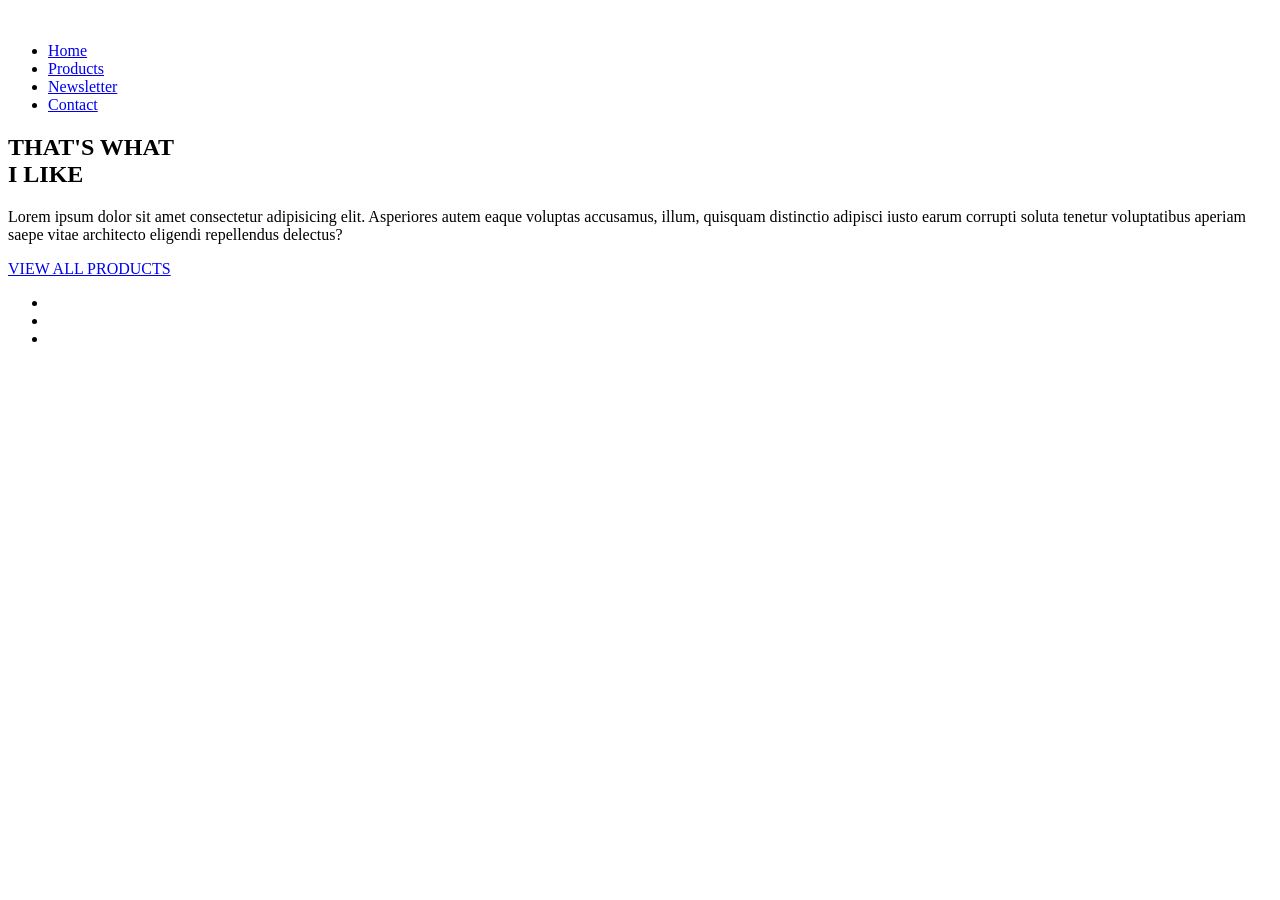
==== index.html @ 518f2441 "[UPDATE] Insere as pastas e imgs do projeto" ====
<!DOCTYPE html>
<html lang="en">
<head>
    <meta charset="UTF-8">
    <meta http-equiv="X-UA-Compatible" content="IE=edge">
    <meta name="viewport" content="width=device-width, initial-scale=1.0">
    <link rel="stylesheet" href="style.css">
    <title>Document</title>
</head>
<body>
    <section>
        <div class="circle"></div>
        <header>
            <a href="#"><img src="img/logo.png" alt="" class="logo"></a>
            <nav class="navegation">
                <ul>
                    <li><a href="#">Home</a></li>
                    <li><a href="#">Products</a></li>
                    <li><a href="#">Newsletter</a></li>
                    <li><a href="#">Contact</a></li>
                </ul>
            </nav>
        </header>
        <div class="content">
            <div class="text">
                <h2>THAT'S WHAT <br><span>I LIKE</span></h2>
                <p>Lorem ipsum dolor sit amet consectetur adipisicing elit. Asperiores autem eaque voluptas accusamus, illum, quisquam distinctio adipisci iusto earum corrupti soluta tenetur voluptatibus aperiam saepe vitae architecto eligendi repellendus delectus?</p>
                <a href="#">VIEW ALL PRODUCTS</a>
            </div>
        </div>
        <ul class="icons">
            <li><a href="#"><img src="img/facebook.png" alt=""></a></li>
            <li><a href="#"><img src="img/twitter.png" alt=""></a></li>
            <li><a href="#"><img src="img/instagram.png" alt=""></a></li>
        </ul>
        <div class="boxImg">
            <img src="img/cocacola1.png" alt="" class="img1">
            <img src="img/cocacola2.png" alt="" class="img2">
            <img src="img/cocacola3.png" alt="" class="img3">
            <img src="img/cocacola4.png" alt="" class="img4">
        </div>
    </section>
</body>
</html>
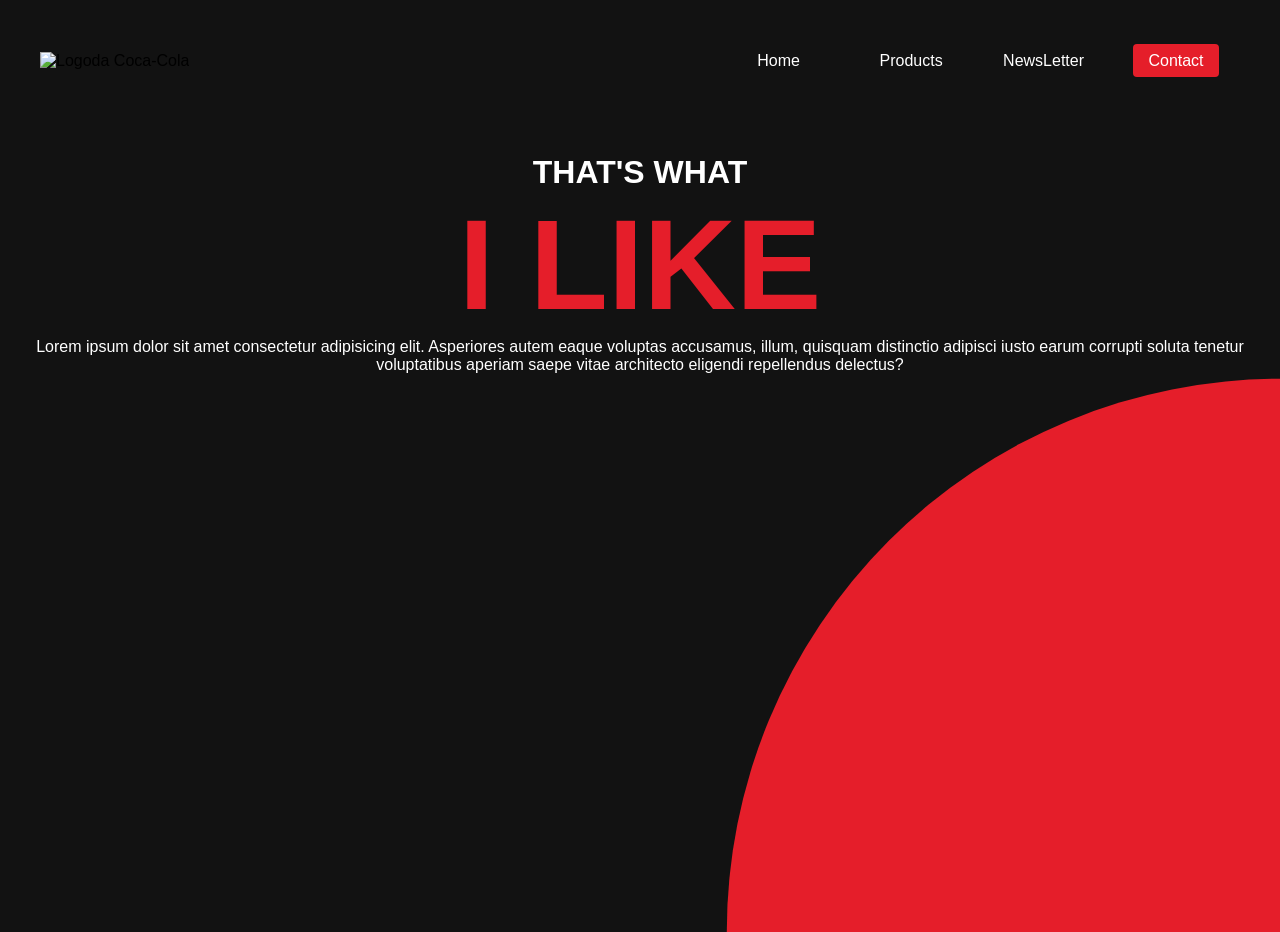
==== commit 73c44359: "Add files via upload HTML, CSS E JS referente a versão mobile-first do projeto!" ====
--- a/index.html
+++ b/index.html
@@ -1,44 +1,68 @@
-<!DOCTYPE html>
-<html lang="en">
-<head>
-    <meta charset="UTF-8">
-    <meta http-equiv="X-UA-Compatible" content="IE=edge">
-    <meta name="viewport" content="width=device-width, initial-scale=1.0">
-    <link rel="stylesheet" href="style.css">
-    <title>Document</title>
-</head>
-<body>
-    <section>
-        <div class="circle"></div>
-        <header>
-            <a href="#"><img src="img/logo.png" alt="" class="logo"></a>
-            <nav class="navegation">
-                <ul>
-                    <li><a href="#">Home</a></li>
-                    <li><a href="#">Products</a></li>
-                    <li><a href="#">Newsletter</a></li>
-                    <li><a href="#">Contact</a></li>
-                </ul>
-            </nav>
-        </header>
-        <div class="content">
-            <div class="text">
-                <h2>THAT'S WHAT <br><span>I LIKE</span></h2>
-                <p>Lorem ipsum dolor sit amet consectetur adipisicing elit. Asperiores autem eaque voluptas accusamus, illum, quisquam distinctio adipisci iusto earum corrupti soluta tenetur voluptatibus aperiam saepe vitae architecto eligendi repellendus delectus?</p>
-                <a href="#">VIEW ALL PRODUCTS</a>
-            </div>
-        </div>
-        <ul class="icons">
-            <li><a href="#"><img src="img/facebook.png" alt=""></a></li>
-            <li><a href="#"><img src="img/twitter.png" alt=""></a></li>
-            <li><a href="#"><img src="img/instagram.png" alt=""></a></li>
-        </ul>
-        <div class="boxImg">
-            <img src="img/cocacola1.png" alt="" class="img1">
-            <img src="img/cocacola2.png" alt="" class="img2">
-            <img src="img/cocacola3.png" alt="" class="img3">
-            <img src="img/cocacola4.png" alt="" class="img4">
-        </div>
-    </section>
-</body>
-</html>
+<!DOCTYPE html>
+<html lang="en">
+<head>
+    <meta charset="UTF-8">
+    <meta http-equiv="X-UA-Compatible" content="IE=edge">
+    <meta name="viewport" content="width=device-width, initial-scale=1.0">
+    <title>Coca-Cola / Landing Page</title>
+    <link rel="stylesheet" href="style.css">
+</head>
+<body> 
+    <div class="box">
+        <div class="circle"></div>
+    
+    <header>
+        <div class="navbar">
+            <div class="container flex-nav">
+                <div class="nav-header">
+                    <img src="Assets/logo.png" alt="Logoda Coca-Cola">
+                    <button class="nav-toggle" id="navToggle">
+                        <i class="fas fa-bars"></i>
+                    </button>
+                </div>
+
+            <nav class="nav-links" id="nav-links">
+                <ul>
+                    <li class="nav-link"><a href="#">Home</a></li>
+                    <li class="nav-link"><a href="#">Products</a></li>
+                    <li class="nav-link"><a href="#">NewsLetter</a></li>
+                    <li class="nav-link"><a href="#"><span>Contact</span></a></li>
+                </ul>
+            </nav>
+            </div>
+        </div>
+    </header>
+
+    <main>
+        <section>
+            <div class="main-box">
+
+                <div class="text">
+                    <h2> that's what <br> <span>i like</span> </h2>
+                    <p>Lorem ipsum dolor sit amet consectetur adipisicing elit. Asperiores autem eaque voluptas accusamus, illum, quisquam distinctio adipisci iusto earum corrupti soluta tenetur voluptatibus aperiam saepe vitae architecto eligendi repellendus delectus?</p>
+           
+                </div>
+            </div>
+        </section>
+
+        <section>
+            <div class="main-box">
+                <div class="img-box">
+                    <img src="Assets/cocacola1.png" class="img1" alt="">
+                    <img src="Assets/cocacola2.png" class="img2" alt="">
+                    <img src="Assets/cocacola3.png" class="img3" alt="">
+                    <img src="Assets/cocacola4.png" class="img4" alt="">
+                </div>
+            </div>
+        </section>
+    </main>
+
+
+    </div>      
+    
+    
+
+    <script src="index.js"></script>
+    
+</body>
+</html>
--- a/style.css
+++ b/style.css
@@ -0,0 +1,186 @@
+@import url('https://fonts.googleapis.com/css2?family=Poppins:wght@200;300;400;500;600;700;800;900&display=swap');
+@import url("https://cdnjs.cloudflare.com/ajax/libs/font-awesome/5.15.3/css/all.min.css");
+
+
+:root {
+    --background: #121212;
+    --text: #fff;
+    --red: #e51e2a;
+}
+
+*{
+    margin: 0;
+    padding: 0;
+    box-sizing: border-box;
+    font-family: 'Poppins', sans-serif;
+    background-color: var(--background);
+
+}
+
+.box {
+    position: relative;
+    height: 100vh;
+}
+
+.circle{
+    top: 0;
+    left: 0;
+    width: 100%;
+    height: 100%;
+    background: var(--red);
+    clip-path: circle(50% at bottom right);
+    z-index: 0;
+    position: absolute;
+
+}
+
+
+.container {
+  max-width: 3000px;
+  margin: 0 auto;
+  padding: 20px 40px;
+}
+
+a {
+  color: var(--text);
+  text-decoration: none;
+}
+
+.nav-link {
+  list-style: none;
+  margin: 20px 0;
+  border-bottom: 2px solid var(--text);
+  width: 8rem;
+}
+
+/* Navbar */
+.navbar {
+  width: 100%;
+}
+
+.flex-nav {
+  display: flex;
+  flex-direction: column;
+}
+
+.nav-header {
+  display: flex;
+  justify-content: space-between;
+  align-items: center;
+}
+
+.nav-toggle {
+  border: transparent;
+  background: transparent;
+  color: white;
+  font-size: 1.5rem;
+}
+
+.nav-links {
+  height: 0;
+  overflow: hidden;
+}
+
+.nav-open {
+  height: 100vh;
+}
+
+/*main*/
+h2 {
+    color: var(--text);
+    text-transform: uppercase;
+    text-align: center;
+    margin-top: 2em;
+    font-size: 2em;
+ 
+}
+
+h2 span {
+    color: var(--red);
+    font-size: 4em;
+}
+p{
+    color: #fff;
+    text-align: center;
+    position: absolute;
+    background-color: transparent;
+}
+
+ /*imagens*/
+.img-box{
+    margin:10em 1em auto 1em;
+    z-index: 1;
+    position: relative;
+    background-color: transparent;
+    justify-content: right;
+    
+}
+
+.img1{
+    transform: rotate(-15deg);
+    width: 80px;
+}
+
+.img2{
+    transform: rotate(5deg);
+    width: 80px;
+}
+.img3{
+    transform:rotate(15deg);
+    width: 80px;
+}
+.img4{
+    transform: rotate(-15deg);
+    width: 80px;
+}
+
+
+
+/*responsive*/
+@media only screen and (min-width: 900px) {
+
+.container {
+  max-width: 3000px;
+  margin: 2em auto;
+  padding: 20px 40px;
+}
+
+  .nav-toggle {
+    display: none;
+  }
+
+  .nav-header {
+    display: block;
+  }
+
+  .flex-nav {
+    flex-direction: row;
+    justify-content: space-between;
+    align-items: center;
+    padding: 0 40px;
+  }
+
+  .nav-links {
+    height: auto;
+  }
+
+  ul {
+    text-align: center;
+  }
+
+  .nav-link {
+    display: inline-block;
+    border-bottom: none;
+  }
+
+  .nav-links span {
+    background: var(--red);
+    padding: 8px 15px;
+    border-radius: 4px;
+    transition: 0.3s ease-in-out;
+  }
+
+    
+
+
+}
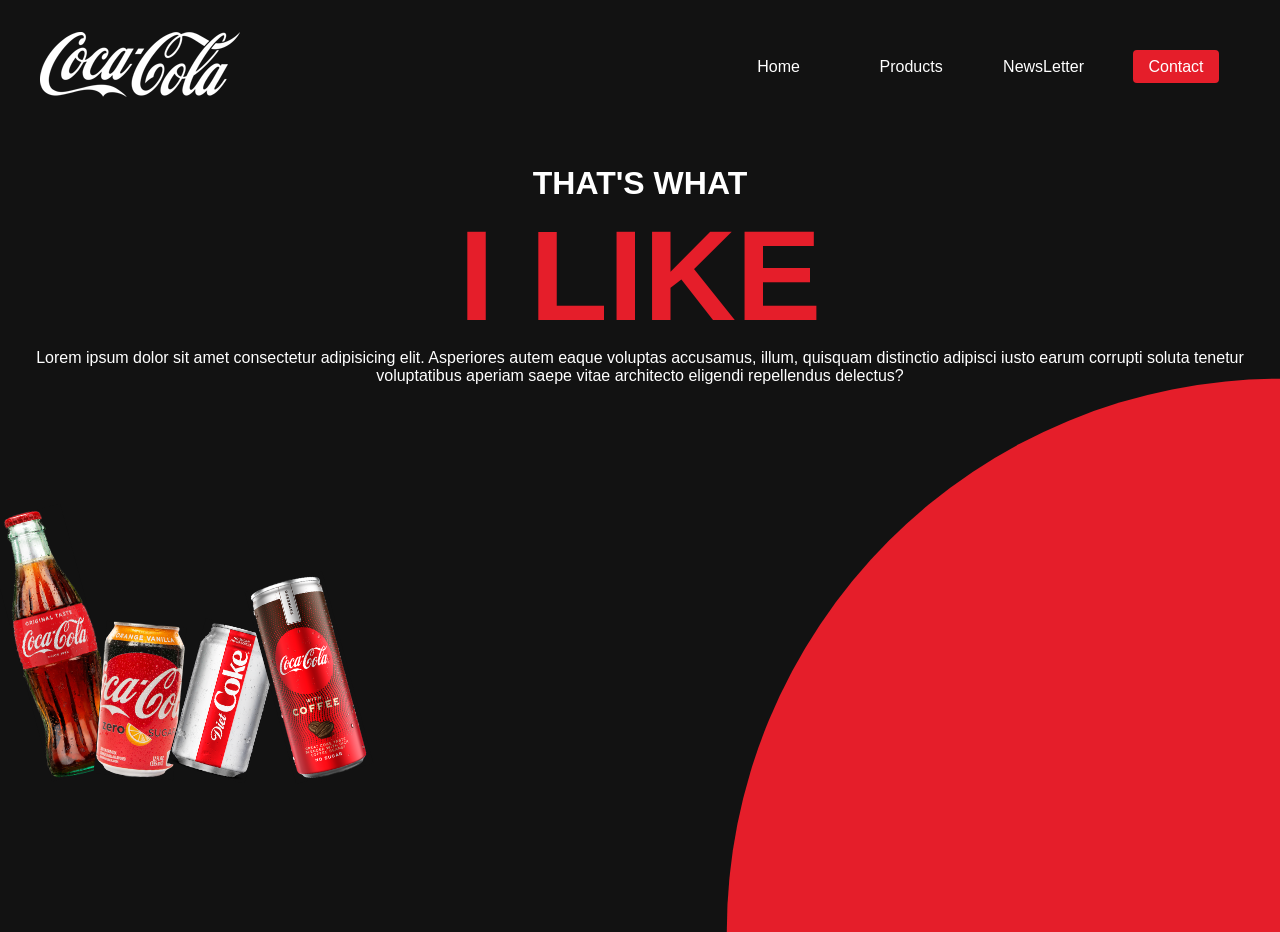
==== commit 143da0f4: "[FIX] Alterado caminho das img para a pasta img dentro da assets" ====
--- a/index.html
+++ b/index.html
@@ -1,5 +1,6 @@
 <!DOCTYPE html>
 <html lang="en">
+
 <head>
     <meta charset="UTF-8">
     <meta http-equiv="X-UA-Compatible" content="IE=edge">
@@ -7,62 +8,66 @@
     <title>Coca-Cola / Landing Page</title>
     <link rel="stylesheet" href="style.css">
 </head>
-<body> 
+
+<body>
     <div class="box">
         <div class="circle"></div>
-    
-    <header>
-        <div class="navbar">
-            <div class="container flex-nav">
-                <div class="nav-header">
-                    <img src="Assets/logo.png" alt="Logoda Coca-Cola">
-                    <button class="nav-toggle" id="navToggle">
-                        <i class="fas fa-bars"></i>
-                    </button>
-                </div>
 
-            <nav class="nav-links" id="nav-links">
-                <ul>
-                    <li class="nav-link"><a href="#">Home</a></li>
-                    <li class="nav-link"><a href="#">Products</a></li>
-                    <li class="nav-link"><a href="#">NewsLetter</a></li>
-                    <li class="nav-link"><a href="#"><span>Contact</span></a></li>
-                </ul>
-            </nav>
-            </div>
-        </div>
-    </header>
+        <header>
+            <div class="navbar">
+                <div class="container flex-nav">
+                    <div class="nav-header">
+                        <img src="assets/img/logo.png" alt="Logoda Coca-Cola">
+                        <button class="nav-toggle" id="navToggle">
+                            <i class="fas fa-bars"></i>
+                        </button>
+                    </div>
 
-    <main>
-        <section>
-            <div class="main-box">
-
-                <div class="text">
-                    <h2> that's what <br> <span>i like</span> </h2>
-                    <p>Lorem ipsum dolor sit amet consectetur adipisicing elit. Asperiores autem eaque voluptas accusamus, illum, quisquam distinctio adipisci iusto earum corrupti soluta tenetur voluptatibus aperiam saepe vitae architecto eligendi repellendus delectus?</p>
-           
+                    <nav class="nav-links" id="nav-links">
+                        <ul>
+                            <li class="nav-link"><a href="#">Home</a></li>
+                            <li class="nav-link"><a href="#">Products</a></li>
+                            <li class="nav-link"><a href="#">NewsLetter</a></li>
+                            <li class="nav-link"><a href="#"><span>Contact</span></a></li>
+                        </ul>
+                    </nav>
                 </div>
             </div>
-        </section>
+        </header>
 
-        <section>
-            <div class="main-box">
-                <div class="img-box">
-                    <img src="Assets/cocacola1.png" class="img1" alt="">
-                    <img src="Assets/cocacola2.png" class="img2" alt="">
-                    <img src="Assets/cocacola3.png" class="img3" alt="">
-                    <img src="Assets/cocacola4.png" class="img4" alt="">
+        <main>
+            <section>
+                <div class="main-box">
+
+                    <div class="text">
+                        <h2> that's what <br> <span>i like</span> </h2>
+                        <p>Lorem ipsum dolor sit amet consectetur adipisicing elit. Asperiores autem eaque voluptas
+                            accusamus, illum, quisquam distinctio adipisci iusto earum corrupti soluta tenetur
+                            voluptatibus aperiam saepe vitae architecto eligendi repellendus delectus?</p>
+
+                    </div>
                 </div>
-            </div>
-        </section>
-    </main>
+            </section>
+
+            <section>
+                <div class="main-box">
+                    <div class="img-box">
+                        <img src="assets/img/cocacola1.png" class="img1" alt="">
+                        <img src="assets/img/cocacola2.png" class="img2" alt="">
+                        <img src="assets/img/cocacola3.png" class="img3" alt="">
+                        <img src="assets/img/cocacola4.png" class="img4" alt="">
+                    </div>
+                </div>
+            </section>
+        </main>
 
 
-    </div>      
-    
-    
+    </div>
+
+
 
     <script src="index.js"></script>
-    
+
 </body>
+
 </html>
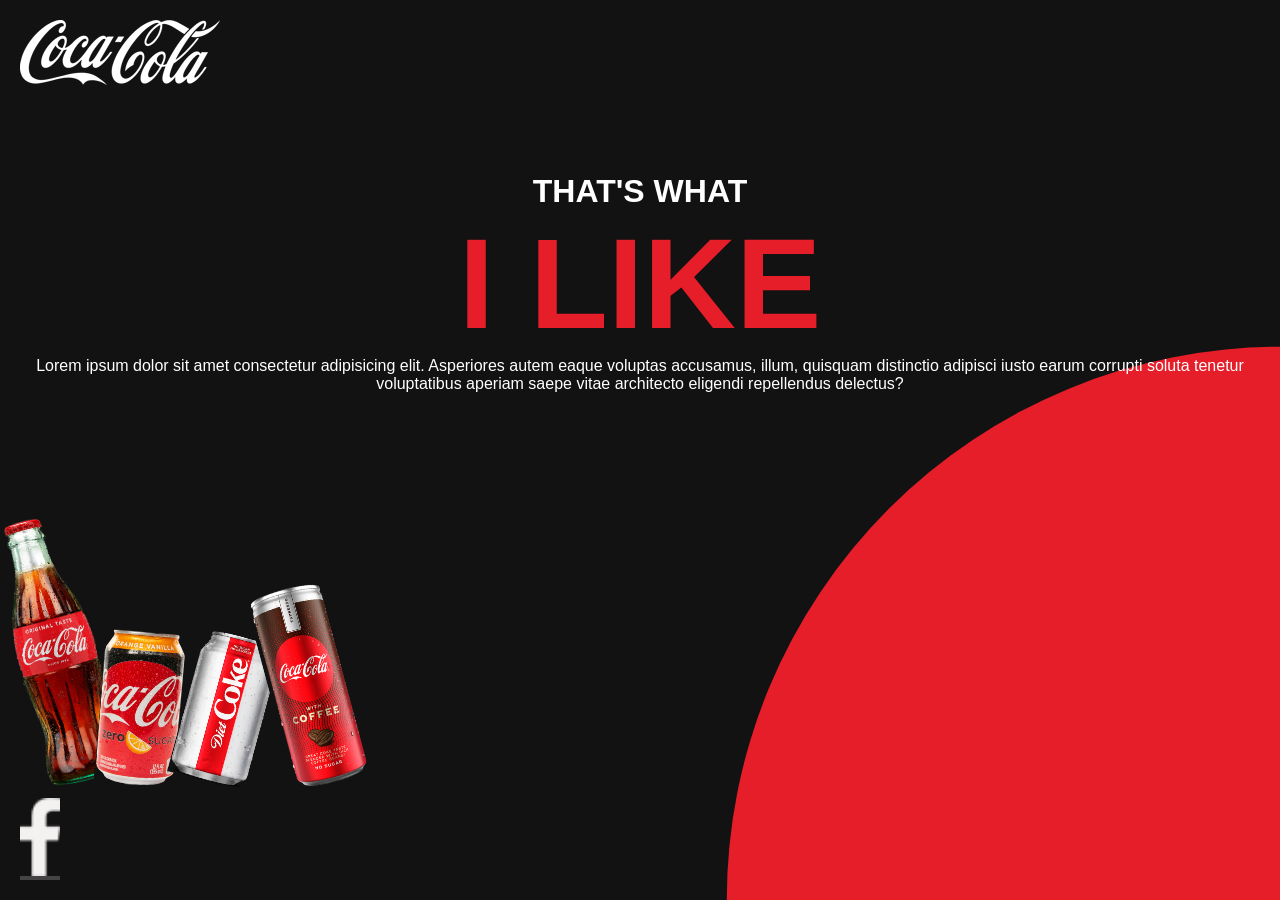
==== commit 0dd344f2: "[REFACTOR] Altera os posicionamentos do header e nav para flex" ====
--- a/index.html
+++ b/index.html
@@ -15,16 +15,16 @@
 
         <header>
             <div class="navbar">
-                <div class="container flex-nav">
+                <div class="container ">
                     <div class="nav-header">
-                        <img src="assets/img/logo.png" alt="Logoda Coca-Cola">
+                        <img src="assets/img/logo.png" alt="Logoda Coca-Cola" />
                         <button class="nav-toggle" id="navToggle">
                             <i class="fas fa-bars"></i>
                         </button>
                     </div>
 
-                    <nav class="nav-links" id="nav-links">
-                        <ul>
+                    <nav>
+                        <ul class="nav-links hidden" >
                             <li class="nav-link"><a href="#">Home</a></li>
                             <li class="nav-link"><a href="#">Products</a></li>
                             <li class="nav-link"><a href="#">NewsLetter</a></li>
@@ -61,7 +61,13 @@
             </section>
         </main>
 
-
+        <footer class="footer">
+            <div class="box-footer">
+                <div class="btn-footer">
+                    <img src="assets/img/facebook.png" alt="iconFacebook" />
+                </div>
+            </div>
+        </footer>
     </div>
 
 
--- a/style.css
+++ b/style.css
@@ -18,8 +18,11 @@
 }
 
 .box {
-    position: relative;
-    height: 100vh;
+  display: flex;
+  flex-direction: column;
+  justify-content: center;
+  width: 100%;
+  min-width: 361px;
 }
 
 .circle{
@@ -31,14 +34,15 @@
     clip-path: circle(50% at bottom right);
     z-index: 0;
     position: absolute;
-
 }
 
 
 .container {
-  max-width: 3000px;
-  margin: 0 auto;
-  padding: 20px 40px;
+  display: flex;
+ flex-direction: column;
+  align-items: center;
+  padding: 20px 20px;
+  width: 100%;
 }
 
 a {
@@ -46,15 +50,10 @@
   text-decoration: none;
 }
 
-.nav-link {
-  list-style: none;
-  margin: 20px 0;
-  border-bottom: 2px solid var(--text);
-  width: 8rem;
-}
-
 /* Navbar */
 .navbar {
+  display: flex;
+  justify-content: center;
   width: 100%;
 }
 
@@ -67,6 +66,7 @@
   display: flex;
   justify-content: space-between;
   align-items: center;
+  width: 100%;
 }
 
 .nav-toggle {
@@ -76,14 +76,29 @@
   font-size: 1.5rem;
 }
 
-.nav-links {
-  height: 0;
-  overflow: hidden;
-}
-
-.nav-open {
-  height: 100vh;
-}
+.nav-links{
+ display: flex;
+ flex-direction: column;
+ justify-content: space-between;
+ align-items: center;
+ position: absolute;
+ left: 0;
+ width: 100%;
+ margin-top: 20px;
+ padding: 0 20px;
+
+}
+.nav-link {
+  text-align: center;
+  list-style: none;
+  border-bottom: 1px solid var(--text);
+  width: 100%;
+  margin: 10px 0;
+}
+.hidden{
+  display: none !important;
+}
+
 
 /*main*/
 h2 {
@@ -134,15 +149,35 @@
     width: 80px;
 }
 
+.footer{
+  display: flex;
+  justify-content: center;
+  align-items: center;
+  width: 100vw;
+}
+.footer .box-footer{
+  display: flex;
+  justify-content: start;
+  align-items: center;
+  width: 100%;
+  padding: 10px;
+ 
+}
+.footer .box-footer .btn-footer{
+  background-color: #444444;
+  width: 40px;
+  margin-left: 10px;
+}
+.box-footer .btn-footer img{
+  width: 100%;
+}
 
 
 /*responsive*/
 @media only screen and (min-width: 900px) {
 
 .container {
-  max-width: 3000px;
-  margin: 2em auto;
-  padding: 20px 40px;
+flex-direction: row;
 }
 
   .nav-toggle {
@@ -153,19 +188,9 @@
     display: block;
   }
 
-  .flex-nav {
-    flex-direction: row;
-    justify-content: space-between;
-    align-items: center;
-    padding: 0 40px;
-  }
-
   .nav-links {
-    height: auto;
-  }
-
-  ul {
-    text-align: center;
+  flex-direction: row;
+  position: relative;
   }
 
   .nav-link {
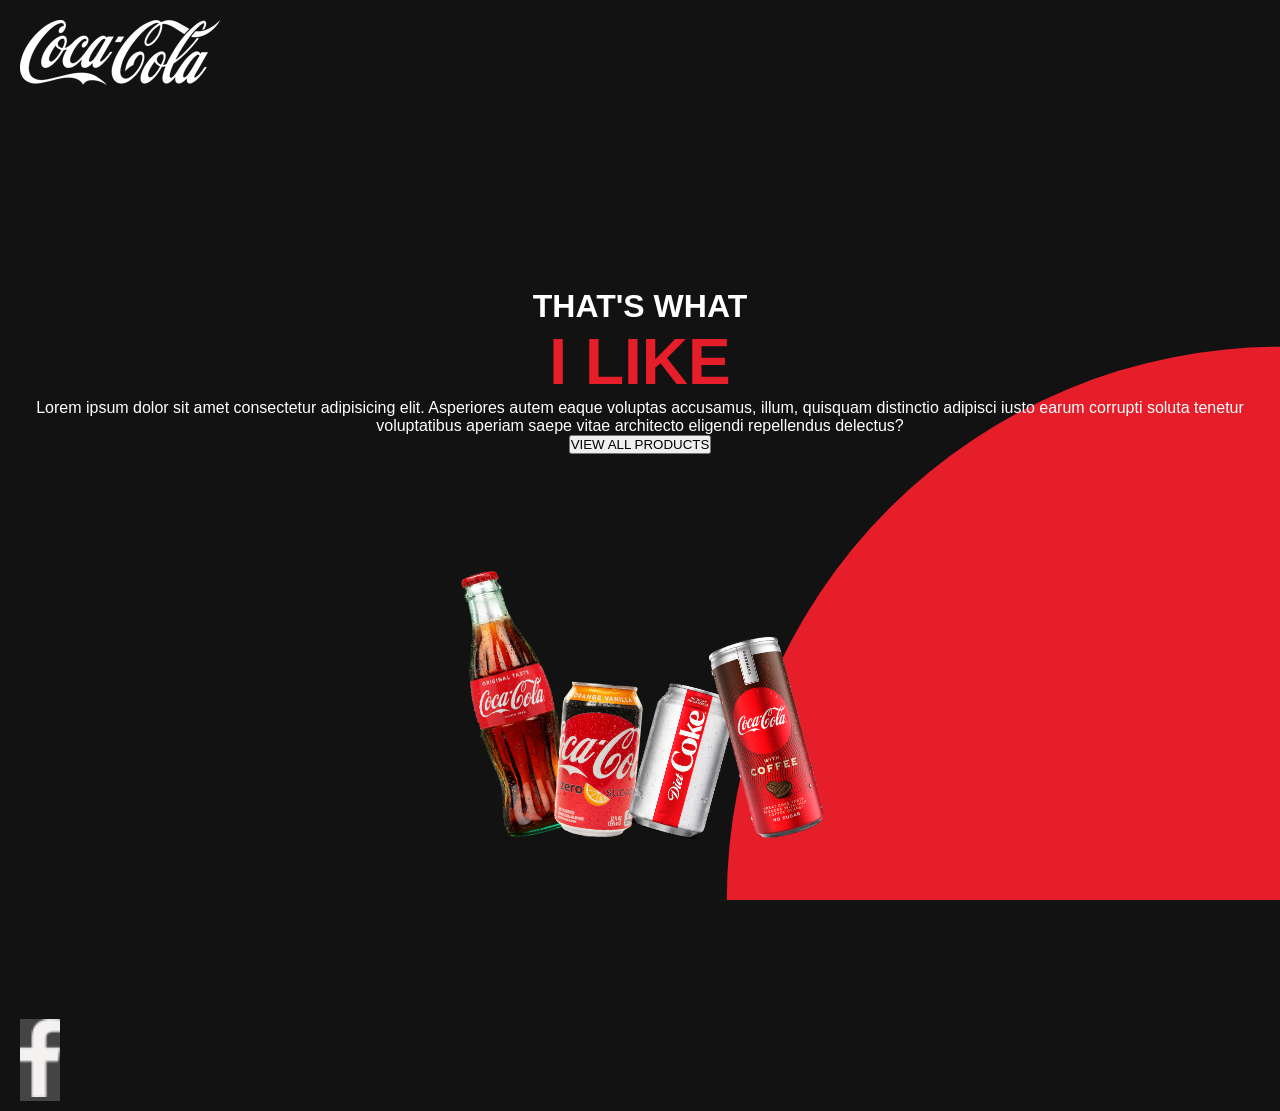
==== commit 95eb4072: "[REFACTOR] Alterado para flexbox e ajustes no main" ====
--- a/index.html
+++ b/index.html
@@ -35,21 +35,23 @@
             </div>
         </header>
 
-        <main>
-            <section>
-                <div class="main-box">
-
-                    <div class="text">
-                        <h2> that's what <br> <span>i like</span> </h2>
+        <main >
+            <section class="iLike-main">
+                    <div class="text-iLike-main">
+                        <h2> that's what </h2>
+                         <span>i like</span>
                         <p>Lorem ipsum dolor sit amet consectetur adipisicing elit. Asperiores autem eaque voluptas
                             accusamus, illum, quisquam distinctio adipisci iusto earum corrupti soluta tenetur
                             voluptatibus aperiam saepe vitae architecto eligendi repellendus delectus?</p>
-
                     </div>
-                </div>
+                    <div class="button-iLike-main">
+                        <button>VIEW ALL PRODUCTS</button>
+                    </div>
             </section>
 
-            <section>
+
+
+            <section class="box-img-main">
                 <div class="main-box">
                     <div class="img-box">
                         <img src="assets/img/cocacola1.png" class="img1" alt="">
--- a/style.css
+++ b/style.css
@@ -1,56 +1,59 @@
 @import url('https://fonts.googleapis.com/css2?family=Poppins:wght@200;300;400;500;600;700;800;900&display=swap');
 @import url("https://cdnjs.cloudflare.com/ajax/libs/font-awesome/5.15.3/css/all.min.css");
 
-
+/*CLASSES GLOBAIS E AJUSTES GLOBAIS*/
 :root {
-    --background: #121212;
-    --text: #fff;
-    --red: #e51e2a;
-}
-
-*{
-    margin: 0;
-    padding: 0;
-    box-sizing: border-box;
-    font-family: 'Poppins', sans-serif;
-    background-color: var(--background);
-
-}
-
-.box {
-  display: flex;
-  flex-direction: column;
-  justify-content: center;
-  width: 100%;
-  min-width: 361px;
-}
-
-.circle{
-    top: 0;
-    left: 0;
-    width: 100%;
-    height: 100%;
-    background: var(--red);
-    clip-path: circle(50% at bottom right);
-    z-index: 0;
-    position: absolute;
-}
-
-
-.container {
-  display: flex;
- flex-direction: column;
-  align-items: center;
-  padding: 20px 20px;
-  width: 100%;
-}
-
+  --background: #121212;
+  --text: #fff;
+  --red: #e51e2a;
+}
+
+* {
+  margin: 0;
+  padding: 0;
+  box-sizing: border-box;
+  font-family: 'Poppins', sans-serif;
+}
+body{
+  background-color: var(--background);
+}
 a {
   color: var(--text);
   text-decoration: none;
 }
 
-/* Navbar */
+.hidden {
+  display: none !important;
+}
+
+.box {
+  display: flex;
+  flex-direction: column;
+  justify-content: center;
+  width: 100%;
+  min-width: 361px;
+}
+
+.circle {
+  top: 0;
+  left: 0;
+  width: 100%;
+  height: 100%;
+  background: var(--red);
+  clip-path: circle(50% at bottom right);
+  z-index: 0;
+  position: absolute;
+}
+
+/*HEADER - NAVBAR*/
+.container {
+  display: flex;
+  flex-direction: column;
+  align-items: center;
+  padding: 20px 20px;
+  width: 100%;
+}
+
 .navbar {
   display: flex;
   justify-content: center;
@@ -76,18 +79,21 @@
   font-size: 1.5rem;
 }
 
-.nav-links{
- display: flex;
- flex-direction: column;
- justify-content: space-between;
- align-items: center;
- position: absolute;
- left: 0;
- width: 100%;
- margin-top: 20px;
- padding: 0 20px;
-
-}
+.nav-links {
+  display: flex;
+  flex-direction: column;
+  justify-content: space-between;
+  align-items: center;
+  position: absolute;
+  left: 0;
+  width: 100%;
+  margin-top: 20px;
+  padding: 0 20px;
+  background-color: var(--background);
+  z-index: 2;
+
+}
+
 .nav-link {
   text-align: center;
   list-style: none;
@@ -95,80 +101,111 @@
   width: 100%;
   margin: 10px 0;
 }
-.hidden{
-  display: none !important;
-}
-
-
-/*main*/
+
+/*MAIN*/
+main {
+  display: flex;
+  flex-direction: column;
+  justify-content: start;
+  align-items: center;
+  width: 100vw;
+  height: 100vh;
+}
+main .iLike-main{
+  display: flex;
+  flex-direction: column;
+  justify-content: center;
+  align-items: center;
+  flex: 1;
+  width: 100%;
+padding: 10px;
+z-index: 1;
+}
+.iLike-main .text-iLike-main{
+  display: flex;
+  flex-direction: column;
+  text-align: center;
+
+}
+
 h2 {
-    color: var(--text);
-    text-transform: uppercase;
-    text-align: center;
-    margin-top: 2em;
-    font-size: 2em;
- 
-}
-
-h2 span {
-    color: var(--red);
-    font-size: 4em;
-}
-p{
-    color: #fff;
-    text-align: center;
-    position: absolute;
-    background-color: transparent;
-}
-
- /*imagens*/
-.img-box{
-    margin:10em 1em auto 1em;
-    z-index: 1;
-    position: relative;
-    background-color: transparent;
-    justify-content: right;
-    
-}
-
-.img1{
-    transform: rotate(-15deg);
-    width: 80px;
-}
-
-.img2{
-    transform: rotate(5deg);
-    width: 80px;
-}
-.img3{
-    transform:rotate(15deg);
-    width: 80px;
-}
-.img4{
-    transform: rotate(-15deg);
-    width: 80px;
-}
-
-.footer{
+  color: var(--text);
+  text-transform: uppercase;
+  margin-top: 2em;
+  font-size: 2em;
+
+}
+
+.text-iLike-main span {
+  text-transform: uppercase;
+  color: var(--red);
+  font-weight: 600;
+  font-size: 4em;
+}
+
+p {
+  color: #fff;
+  text-align: center;
+}
+
+/*imagens*/
+.box-img-main{
+  display: flex;
+  justify-content: center;
+  flex: 1;
+  width: 100%;
+}
+.img-box {
+  z-index: 1;
+  position: relative;
+  background-color: transparent;
+  justify-content: right;
+
+}
+
+.img1 {
+  transform: rotate(-15deg);
+  width: 80px;
+}
+
+.img2 {
+  transform: rotate(5deg);
+  width: 80px;
+}
+
+.img3 {
+  transform: rotate(15deg);
+  width: 80px;
+}
+
+.img4 {
+  transform: rotate(-15deg);
+  width: 80px;
+}
+
+.footer {
   display: flex;
   justify-content: center;
   align-items: center;
   width: 100vw;
 }
-.footer .box-footer{
+
+.footer .box-footer {
   display: flex;
   justify-content: start;
   align-items: center;
   width: 100%;
   padding: 10px;
- 
-}
-.footer .box-footer .btn-footer{
+
+}
+
+.footer .box-footer .btn-footer {
   background-color: #444444;
   width: 40px;
   margin-left: 10px;
 }
-.box-footer .btn-footer img{
+
+.box-footer .btn-footer img {
   width: 100%;
 }
 
@@ -176,9 +213,9 @@
 /*responsive*/
 @media only screen and (min-width: 900px) {
 
-.container {
-flex-direction: row;
-}
+  .container {
+    flex-direction: row;
+  }
 
   .nav-toggle {
     display: none;
@@ -189,8 +226,8 @@
   }
 
   .nav-links {
-  flex-direction: row;
-  position: relative;
+    flex-direction: row;
+    position: relative;
   }
 
   .nav-link {
@@ -205,7 +242,7 @@
     transition: 0.3s ease-in-out;
   }
 
-    
+
 
 
 }
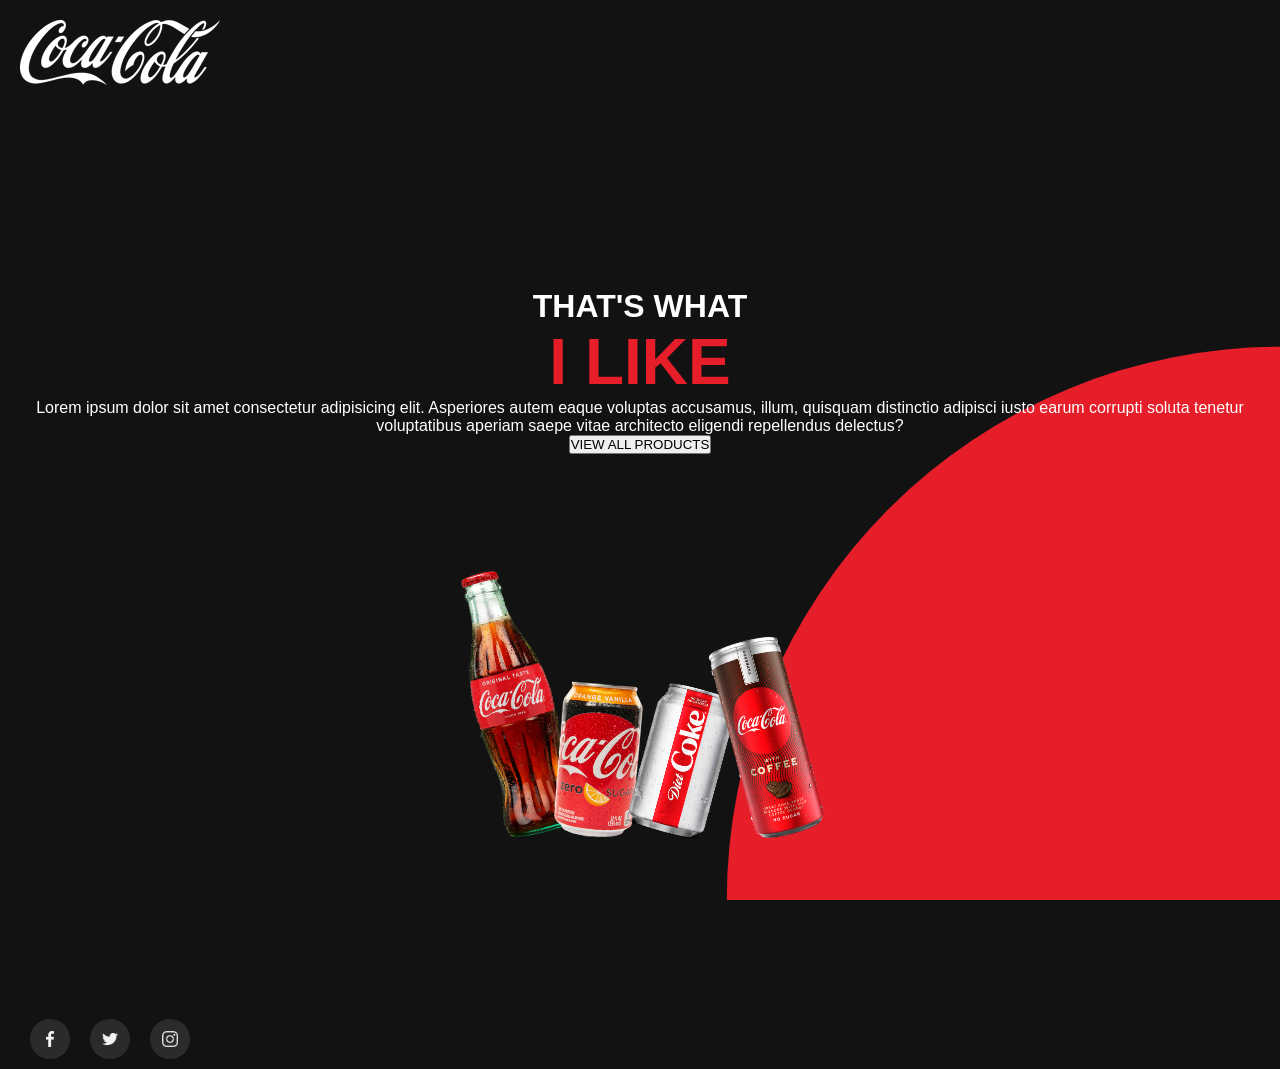
==== commit 75e0d692: "[REFACTOR] adiciona os botoes no footer -Estilizando" ====
--- a/index.html
+++ b/index.html
@@ -65,9 +65,15 @@
 
         <footer class="footer">
             <div class="box-footer">
-                <div class="btn-footer">
+                <button class="btn-footer">
                     <img src="assets/img/facebook.png" alt="iconFacebook" />
-                </div>
+                </button>
+                <button class="btn-footer">
+                    <img src="assets/img/twitter.png" alt="iconFacebook" />
+                </button>
+                <button class="btn-footer">
+                    <img src="assets/img/instagram.png" alt="iconFacebook" />
+                </button>
             </div>
         </footer>
     </div>
--- a/style.css
+++ b/style.css
@@ -183,6 +183,7 @@
   width: 80px;
 }
 
+/*FOOTER*/
 .footer {
   display: flex;
   justify-content: center;
@@ -200,15 +201,25 @@
 }
 
 .footer .box-footer .btn-footer {
-  background-color: #444444;
+  border: none;
+  background-color: #2c2b2b;
   width: 40px;
-  margin-left: 10px;
+  height: 40px;
+  padding: 12px;
+  border-radius: 50%;
+  cursor: pointer;
+  margin-left: 20px;
+  transition: all .3s ease-in;
 }
 
 .box-footer .btn-footer img {
   width: 100%;
-}
-
+  height: 100%;
+  object-fit: contain;
+}
+.footer .box-footer .btn-footer:hover,.box-footer .btn-footer:active{
+  background-color: var(--red);
+}
 
 /*responsive*/
 @media only screen and (min-width: 900px) {
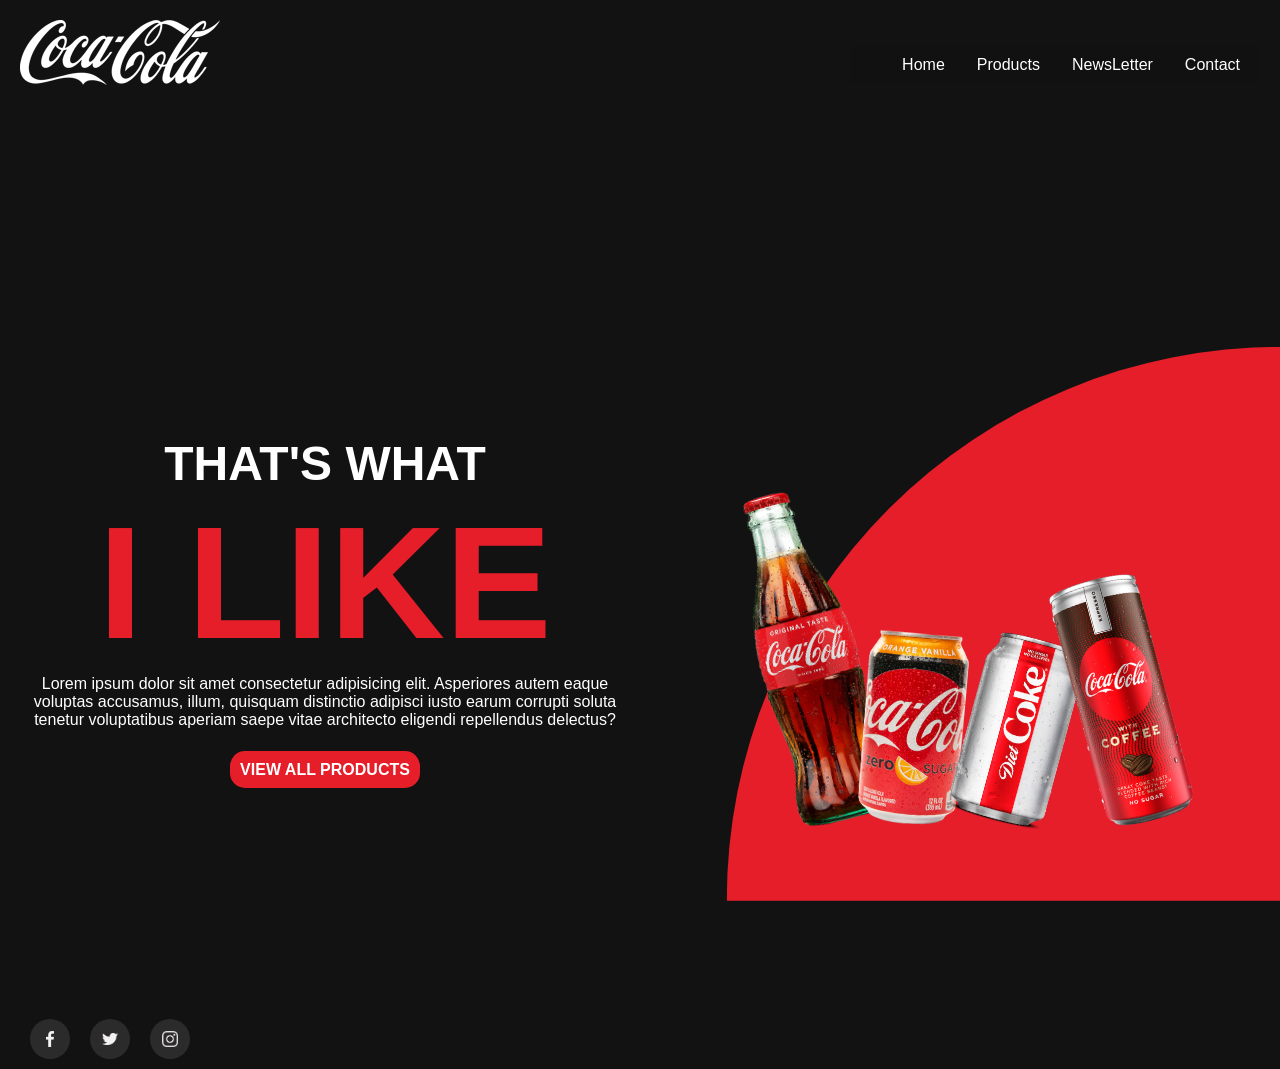
==== commit 25889364: "mobile-first|menu-min-900px Mobile-first finalizado e problema de menu para tela (min 900px) resolvi" ====
--- a/index.html
+++ b/index.html
@@ -45,7 +45,7 @@
                             voluptatibus aperiam saepe vitae architecto eligendi repellendus delectus?</p>
                     </div>
                     <div class="button-iLike-main">
-                        <button>VIEW ALL PRODUCTS</button>
+                        <a href="#" class=button-ilike-main>VIEW ALL PRODUCTS</a>
                     </div>
             </section>
 
--- a/style.css
+++ b/style.css
@@ -4,6 +4,7 @@
 /*CLASSES GLOBAIS E AJUSTES GLOBAIS*/
 :root {
   --background: #121212;
+  --backround-menu: #121212f0;
   --text: #fff;
   --red: #e51e2a;
 }
@@ -40,9 +41,9 @@
   width: 100%;
   height: 100%;
   background: var(--red);
-  clip-path: circle(50% at bottom right);
+  clip-path: circle(40% at bottom right);
   z-index: 0;
-  position: absolute;
+  position: fixed;
 }
 
 /*HEADER - NAVBAR*/
@@ -58,11 +59,6 @@
   display: flex;
   justify-content: center;
   width: 100%;
-}
-
-.flex-nav {
-  display: flex;
-  flex-direction: column;
 }
 
 .nav-header {
@@ -89,7 +85,7 @@
   width: 100%;
   margin-top: 20px;
   padding: 0 20px;
-  background-color: var(--background);
+  background-color: var(--backround-menu);
   z-index: 2;
 
 }
@@ -118,8 +114,8 @@
   align-items: center;
   flex: 1;
   width: 100%;
-padding: 10px;
-z-index: 1;
+  padding: 10px;
+  z-index: 1;
 }
 .iLike-main .text-iLike-main{
   display: flex;
@@ -146,6 +142,20 @@
 p {
   color: #fff;
   text-align: center;
+  margin-bottom: 2em;
+}
+
+.button-ilike-main{
+    background-color: #e51e2a;
+    padding: 10px;
+    border-radius: 15px;
+    font-weight: 600;
+}
+
+.button-ilike-main:hover{
+    background-color: white;
+    color: #e51e2a;
+    transition: 0.2s ease-in-out;
 }
 
 /*imagens*/
@@ -224,6 +234,10 @@
 /*responsive*/
 @media only screen and (min-width: 900px) {
 
+    .circle {
+    clip-path: circle(50% at bottom right);
+  }
+
   .container {
     flex-direction: row;
   }
@@ -244,16 +258,54 @@
   .nav-link {
     display: inline-block;
     border-bottom: none;
-  }
-
-  .nav-links span {
+    padding-left: 2em;
+  }
+
+  .nav-link:hover {
     background: var(--red);
-    padding: 8px 15px;
+    padding: 10px;
     border-radius: 4px;
-    transition: 0.3s ease-in-out;
-  }
-
-
-
+    transition: 0.3s;
+  }
+
+  .hidden {
+  display: flex !important;
+  }
+
+    /* MAIN*/
+   main {
+    display:flex;
+    flex-direction: row;
+   }
+      .text-ilike-main {
+    padding-bottom: 10em;
+   }
+
+   h2{
+    font-size: 3em;
+   }
+
+   .text-iLike-main span {
+    font-size: 10em;
+   }
+
+  
+/*IMAGENS*/
+   .box-img-main{
+    margin-top: 200px;
+   }
+
+  .img1 {
+    width: 100px;
+  }
+  .img2 {
+    width: 100px;
+  }
+  .img3 {
+    width: 100px;
+  }
+  .img4 {
+    width: 100px;
+  }
 
 }
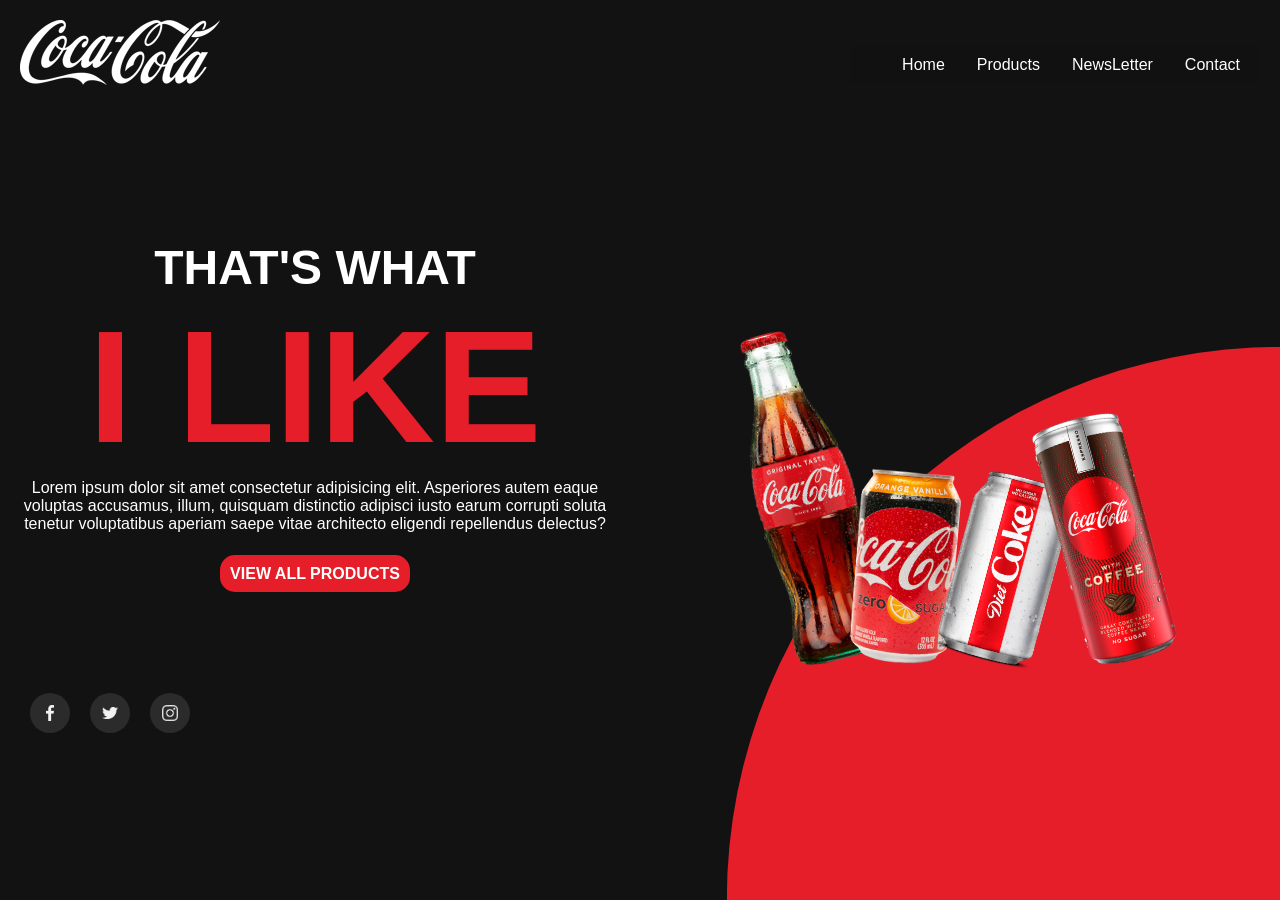
==== commit 91c4b1d3: "[REFACTOR] Ajustes no html, e add zindex no footer" ====
--- a/index.html
+++ b/index.html
@@ -11,7 +11,7 @@
 
 <body>
     <div class="box">
-        <div class="circle"></div>
+        
 
         <header>
             <div class="navbar">
@@ -36,6 +36,7 @@
         </header>
 
         <main >
+            <div class="circle"></div>
             <section class="iLike-main">
                     <div class="text-iLike-main">
                         <h2> that's what </h2>
@@ -52,14 +53,14 @@
 
 
             <section class="box-img-main">
-                <div class="main-box">
+                
                     <div class="img-box">
-                        <img src="assets/img/cocacola1.png" class="img1" alt="">
-                        <img src="assets/img/cocacola2.png" class="img2" alt="">
-                        <img src="assets/img/cocacola3.png" class="img3" alt="">
-                        <img src="assets/img/cocacola4.png" class="img4" alt="">
+                        <img src="assets/img/cocacola1.png" class="imgs img1" alt="">
+                        <img src="assets/img/cocacola2.png" class="imgs img2" alt="">
+                        <img src="assets/img/cocacola3.png" class="imgs img3" alt="">
+                        <img src="assets/img/cocacola4.png" class="imgs img4" alt="">
                     </div>
-                </div>
+               
             </section>
         </main>
 
--- a/style.css
+++ b/style.css
@@ -7,6 +7,7 @@
   --backround-menu: #121212f0;
   --text: #fff;
   --red: #e51e2a;
+  --red-btn-footer: #a00f18;
 }
 
 * {
@@ -32,7 +33,6 @@
   flex-direction: column;
   justify-content: center;
   width: 100%;
-  min-width: 361px;
 }
 
 .circle {
@@ -105,7 +105,7 @@
   justify-content: start;
   align-items: center;
   width: 100vw;
-  height: 100vh;
+  height: 100%;
 }
 main .iLike-main{
   display: flex;
@@ -115,19 +115,19 @@
   flex: 1;
   width: 100%;
   padding: 10px;
+  margin-top: 2em;
   z-index: 1;
 }
 .iLike-main .text-iLike-main{
   display: flex;
   flex-direction: column;
   text-align: center;
-
+  margin-bottom: 2em;
 }
 
 h2 {
   color: var(--text);
   text-transform: uppercase;
-  margin-top: 2em;
   font-size: 2em;
 
 }
@@ -142,7 +142,6 @@
 p {
   color: #fff;
   text-align: center;
-  margin-bottom: 2em;
 }
 
 .button-ilike-main{
@@ -164,33 +163,33 @@
   justify-content: center;
   flex: 1;
   width: 100%;
-}
+  padding: 20px;
+}
+
 .img-box {
+  display: flex;
+  justify-content: center;
+  align-items: end;
   z-index: 1;
-  position: relative;
-  background-color: transparent;
-  justify-content: right;
-
-}
-
+}
+.imgs{
+  width: 100%;
+   min-width: 80px;
+}
 .img1 {
   transform: rotate(-15deg);
-  width: 80px;
 }
 
 .img2 {
   transform: rotate(5deg);
-  width: 80px;
 }
 
 .img3 {
   transform: rotate(15deg);
-  width: 80px;
 }
 
 .img4 {
   transform: rotate(-15deg);
-  width: 80px;
 }
 
 /*FOOTER*/
@@ -199,6 +198,7 @@
   justify-content: center;
   align-items: center;
   width: 100vw;
+  z-index: 1;
 }
 
 .footer .box-footer {
@@ -228,7 +228,7 @@
   object-fit: contain;
 }
 .footer .box-footer .btn-footer:hover,.box-footer .btn-footer:active{
-  background-color: var(--red);
+  background-color: var(--red-btn-footer);
 }
 
 /*responsive*/
